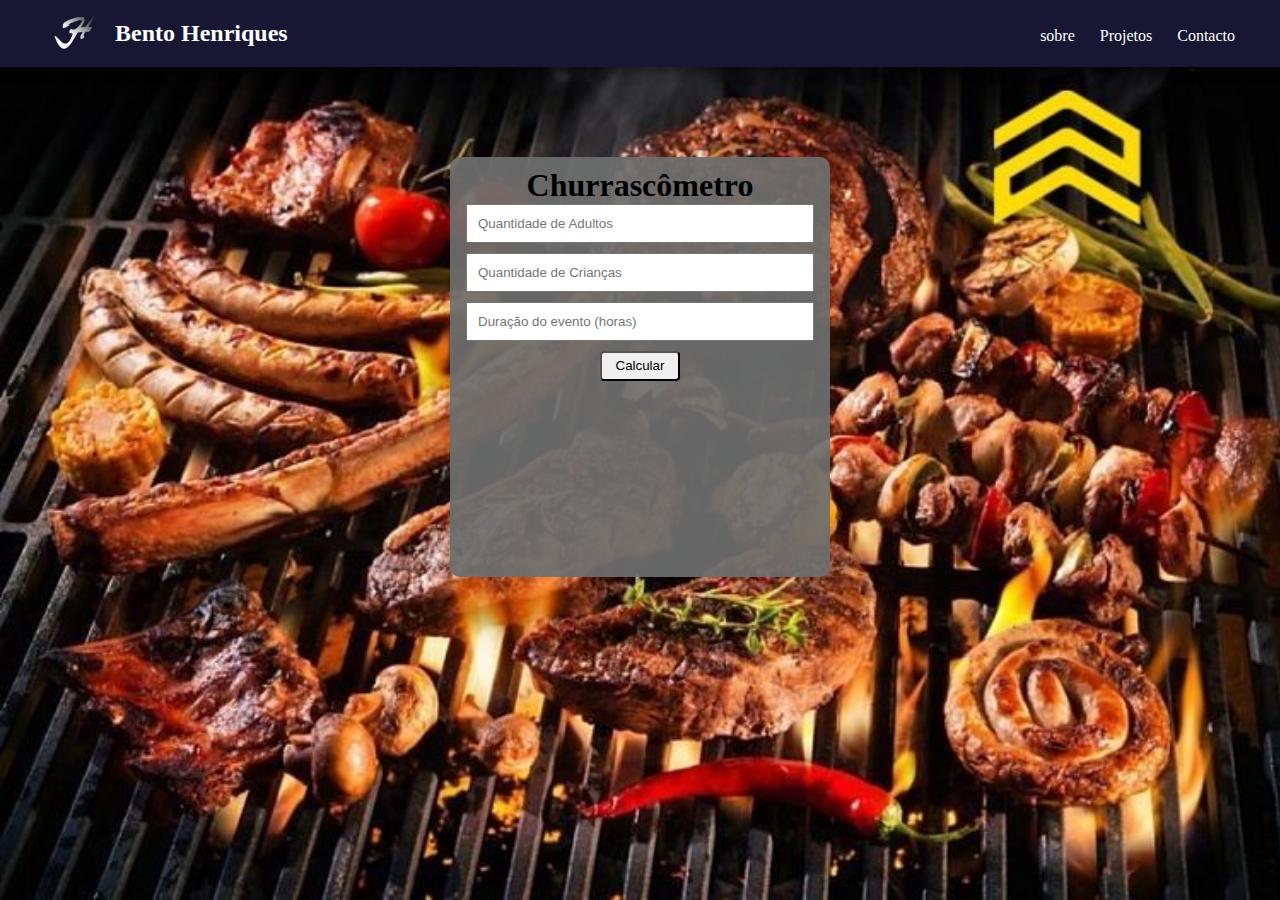
==== public/proj/Churrascômetro/index.html @ 0163b4a6 "Atualização do porfólio" ====
<!DOCTYPE html>
<html lang="PT-pt">
<head>
    <meta charset="UTF-8">
    <meta name="viewport" content="width=device-width, initial-scale=1.0">
    <link rel="stylesheet" href="./src/css/churrascometro.css">
    <link rel="stylesheet" href="/public/css/home.css">
    <title>Churrascômetro</title>
</head>
<body>
    <header>
        <div id="logoEnome"><a href="/index.html"><img src="/public/img/Logo-BH1.png" alt="Logotipo BH"></a><h2><a href="/index.html">Bento Henriques</a></h2></div>
        <div class="menu-geral" id="menu"><ul><li><a href="#">sobre</a></li><li><div onmouseenter="menuHover1()" ><a href="#portfolio">Projetos</a></div></li><li><a href="./contacto.html">Contacto</a></li></ul></div>
    </header>

    <div class="main-div" id="main">
        <h1>Churrascômetro</h1>
        <input type="number" id="adultos" name="adultos" placeholder="Quantidade de Adultos">
        <input type="number" id="criancas" name="criancas" placeholder="Quantidade de Crianças">
        <input type="number" id="duracao" name="duracao" placeholder="Duração do evento (horas)">
        <button id="calcular">Calcular</button>
        <div class="resultado" id="result">
        </div>
    </div>
    <script src="./src/script/crurrascometro.js"></script>
</body>
</html>
---- public/proj/Churrascômetro/src/css/churrascometro.css ----
body{
    background-image: url(../img/churrasco.jpg);
    background-size: cover;
    background-repeat: no-repeat;
    height: 100vh;
}
.main-div{
    max-width: 360px;
    height: 400px;
    background-color: rgba(109, 110, 110, 0.925);
    text-align: center;
    margin: auto;
    margin-top: 10vh;
    padding: 10px;
    border-radius: 10px;
    input{
        width: 90%;
        padding: 10px;
        margin-bottom: 10px;
    }
    button{
        width: 80px;
        height: 30px;
        border-radius: 4px;
    }
}
.resultado{
    text-align: left;
    padding-left: 5px;
    color: #fff;
    font-weight: bold;
}
---- public/css/home.css ----
*{
    padding: 0;
    margin: 0;
}
header {
    padding: 5px 5px;
    display: flex;
    position: sticky;
    top: 0;
    background-color: #171733;
    color: white;
    box-shadow: 7px 10px 10px -5px rgba(0, 0, 0, 0.377);

a{
    text-decoration: none;
    color: #fff;
}
    #logoEnome{
        display: inline-flex;
        margin-left: 40px;
        padding: 5px;
    }
    #logoEnome h2{
        margin-top: auto;
        margin-bottom: auto;
    }
    img {
        width: 50px;
        margin-right: 15px;
    }
    #menu{
        margin-left: auto;
        margin-right: 40px;
    }
    ul {
        display: inline-flex;

        margin-top: 10%;
    }
    li {
        margin-left: 25px;
        list-style-type: none;
        a{
            text-decoration:none;
            color: #fff;
        }
        a:houver {
            border-bottom: #fff;
            color: #fcff4a;
        }
    }
}

body{
    .box1{
        height: 80vh;
        background-color: #171733;
        margin-top: '8px';
    }
    .banner{
        height: 70vh;
        width: 95%;
        background-image: url(../img/banner.png);
        background-size: cover;
        background-position:10%;
        text-align: center;
        margin-left: auto;
        margin-right: auto;
        box-shadow: 15px 15px 30px 0px rgba(255, 255, 255, 0.192);
        border-radius: 20px 20px 20px 20px;
    }
    .banner-conteudo{
        width: 500px;
        padding-top: 40px;
        margin-left: auto;
        margin-right: auto;
        img{ 
            width: 100px;
            background-color: #d6d5c7;
            border-radius: 20%;
        }
    }

    .banner h1{
        width: 250px;
        margin-left: auto;
        margin-right: auto;
        margin-bottom: 50px;
    }
    .banner p{
        background-color: #fcff4a;
        box-shadow: 7px 10px 10px -5px rgba(0, 0, 0, 0.377);
        width: 150px;
        height: 30px;
        margin-top: 30px;
        font-size:larger;
        margin-left: auto;
        margin-right: auto;
        border-radius: 5px;
    }
    .sobre{
        height: 40vh;
        background-color: #171733;
        color: #fff;
        text-align: center;
        padding: 30px 10px;
    }
    .sobre p{
        width: 50%;
        margin: 0px auto 0px
    }
    .habilidades p{
        line-height: 30px;
    }
    .habilidades{
        display: flex;
        margin: -40px auto 0px; 
        width: 80%;
        text-align: center;
        
    }
    .habilidades img{
        width: 120px;
    }
    .criacao{
        background-color: #fff;
        margin-right: 40px;
        margin-left: 40px;
        border-radius: 10px;
        padding: 10px;
        box-shadow: 15px 15px 30px 0px rgba(0,0,0,0.2);
    }
    .desenvolvimento{
        background-color: #fff;
        border-radius: 10px;
        padding: 10px;
        box-shadow: 15px 15px 30px 0px rgba(0,0,0,0.2);
    }
    .infraestrutura{
        background-color: #fff;
        border-radius: 10px;
        padding: 10px;
        box-shadow: 15px 15px 30px 0px rgba(0,0,0,0.2);
    }
    .portfolio{
        text-align: center;
        padding-top: 40px;
    }
    .portfolio a{
        color: #ff8b06;
    }
    .portfolio img{
        width: 380px;
        border: solid 1px #fcff4a;
        border-radius: 10px;
        margin: 5px;
        box-shadow: 7px 10px 10px -5px rgba(0, 0, 0, 0.377);
    }
}

footer{
    text-align: center;
    padding-top: 30px;
    background-color: #171733;
    color: #fff;
}
footer img{
    margin: 15px;
    width: 100px;
    background-color: #fcff4a;
    border-radius: 20%;
}
.form1{
    display: flex;
    flex-direction: column;
    align-items: center;
    input{
        width: 480px;
        height: 30px;
        border-radius: 10px;
        padding: 10px;
        margin: 5px;
    }
    textarea{
        width: 480px;
        height: 100px;
        border-radius: 10px;
        padding: 10px;
        margin: 5px;
    }
    #f1enviar{
        width: 480px;
        height: 30px;
        border-radius: 10px;
        margin: 5px 0px 20px;
        padding: 0px 10px;
        font-size: large;
    }
}
#copyrigth{
    padding-bottom: 30px;
    letter-spacing: 1px;
} 
#copyrigth a{
    color: #fff;
}

/* página Contacto */

.title1{
    background-color: #aaaaa8;
    color: #fff;
    height: auto;
    h1{
        text-align: center;
        font-size: 28px;
    }
}
.image-bx{
    background-image: url(/public/img/See-you.jpg);
    background-size: cover;
    display:inline-block;
    height: 80vh;
    width: 100%;
}

.form2{
    margin: 25px;
    padding: 20px;
    width: 280px;
    margin-left: auto;
    background-color: #d6d5c79a;
    height: 400px;
    p{
        margin: 10px 0px;
    }
    *{
        margin-bottom: 10px;
        display: block;
    }
    input{
        height: 25px;
        width: 260px;
        padding: 5px;
    }
    select{
        height: 30px;
        width: 270px;
        padding: 5px;
    }
}
.bloco-descricao-palestrante{
    background-color: #aaaaa8;
    padding-top: 30px;
    width: 100%;
    padding-bottom: 40px;
    display: inline-block;

}
.informacoes-palestrante{
    width: 60%;
    display: flex;
    margin-left: auto;
    margin-right: auto;
    p, h2{
        margin-top: 10px;
    }
    p{
        text-align: justify;
    }
    img{
        margin-right: 20px;
    }
}
.descricao-interna{
    width: 50%;
    height: 200px;
}
.imagem-palestrante{
    background-image:url(/public/img/eu-perfil.jpeg);
    background-size:500px;
    background-position: 70% 40%;
    border-radius: 10px;
    height: 300px;
    margin-right: 20px;
    border: #171733 solid 3px;
}



/* Menu Hover */


.menu-hover{
    background-color: rgba(141, 141, 141, 0.884);
    position: fixed;
    display: none;
    transform: translate(115%, 1%); 
    width: 300px;
    height:fit-content;
    border-radius: 10px;
}
.display-block{
    display: block;
}
.display-none{
    display: none;
}
.clicar:hover .menu-hover{
    display: block;
}

.proj{
    max-width: 300px;
    max-height: 100px;
    color: #fff;
    margin-bottom: 10px;
    border-radius: 10px;
    display: flex;
}
.proj:hover{
    background-color: #414040ab;
    transition: 0.1ms;
}
.proj img{
    width: 75px;
}
.proj img:hover{
    transform: scale(1.3);
}
.div-img{
margin: auto;
}
.descricao{
    margin-top: -20px;
    padding: 3px;
}
.descricao h2{
    margin-bottom: 0px;
}
.descricao p{
    margin-top: 0px;
}

#proj1{
    color: #e09b06;
}
#proj2{
    color: #034e00;
}
#proj3{
    color: #7e0235;
}
#proj4{
    color: #005153;
}
#proj5{
    color: #fcff4a;
}
#proj6{
    color: #7a4500;
}




@media screen and (max-width: 480px){
    
}
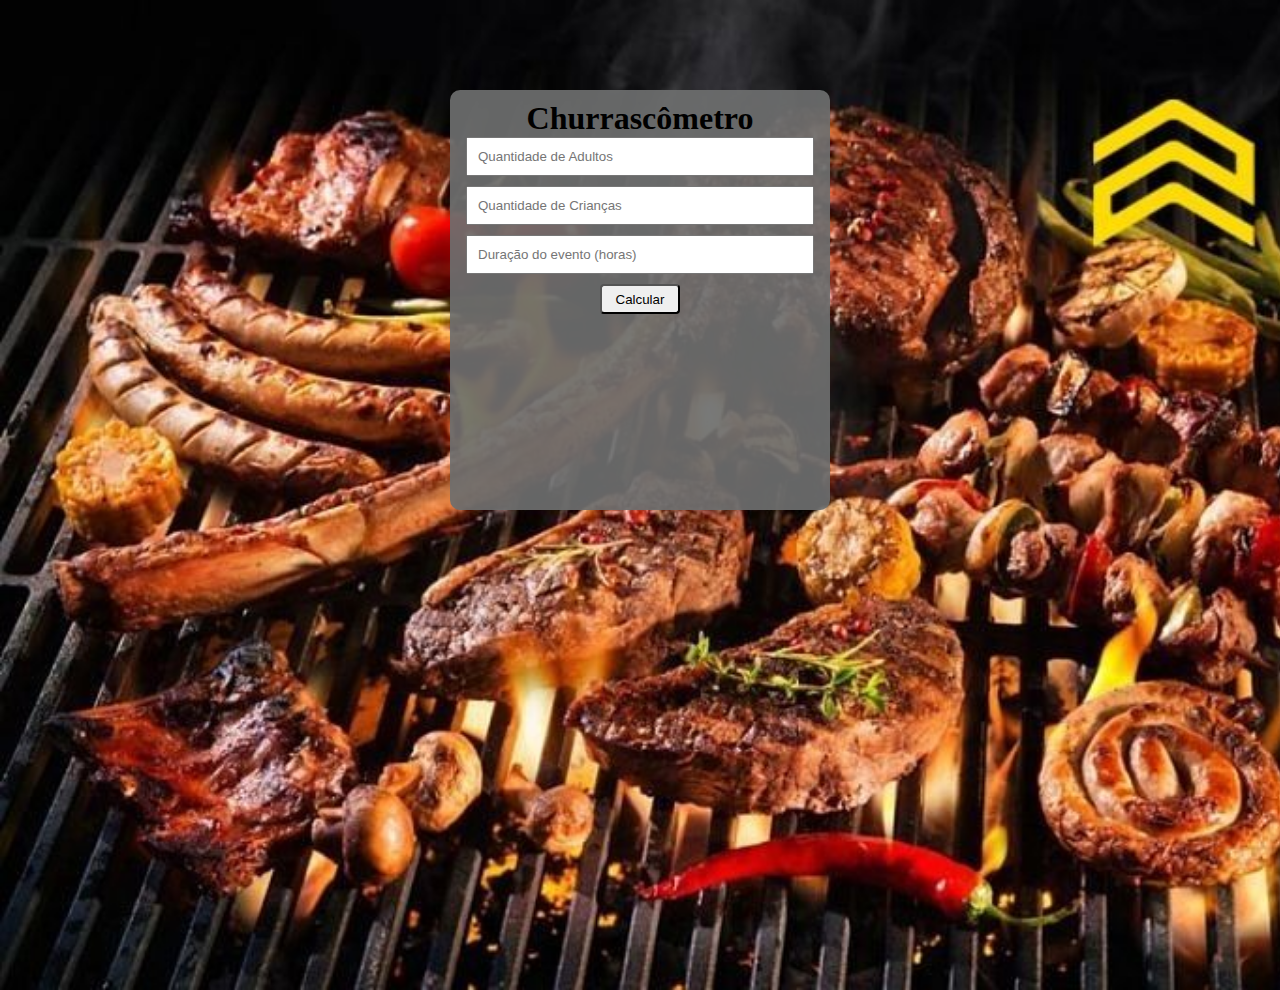
==== commit 2d739076: "Update index.html" ====
--- a/public/proj/Churrascômetro/index.html
+++ b/public/proj/Churrascômetro/index.html
@@ -8,11 +8,6 @@
     <title>Churrascômetro</title>
 </head>
 <body>
-    <header>
-        <div id="logoEnome"><a href="/index.html"><img src="/public/img/Logo-BH1.png" alt="Logotipo BH"></a><h2><a href="/index.html">Bento Henriques</a></h2></div>
-        <div class="menu-geral" id="menu"><ul><li><a href="#">sobre</a></li><li><div onmouseenter="menuHover1()" ><a href="#portfolio">Projetos</a></div></li><li><a href="./contacto.html">Contacto</a></li></ul></div>
-    </header>
-
     <div class="main-div" id="main">
         <h1>Churrascômetro</h1>
         <input type="number" id="adultos" name="adultos" placeholder="Quantidade de Adultos">
@@ -24,4 +19,4 @@
     </div>
     <script src="./src/script/crurrascometro.js"></script>
 </body>
-</html>+</html>
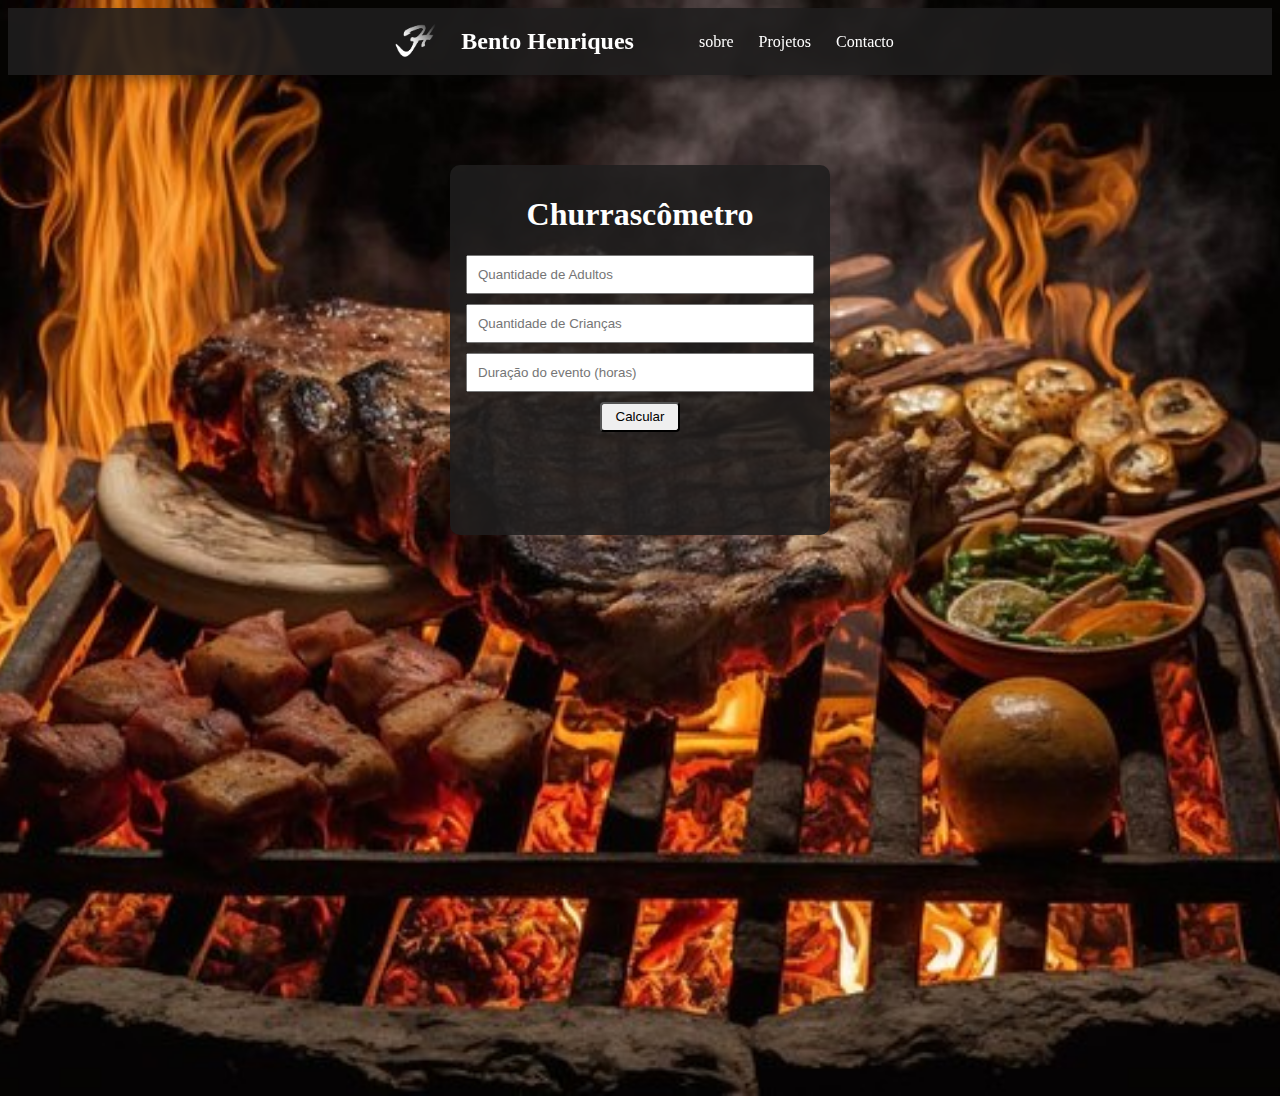
==== commit 6fcdf44c: "Atualização geral do projeto" ====
--- a/public/proj/Churrascômetro/index.html
+++ b/public/proj/Churrascômetro/index.html
@@ -3,12 +3,37 @@
 <head>
     <meta charset="UTF-8">
     <meta name="viewport" content="width=device-width, initial-scale=1.0">
-    <link rel="stylesheet" href="./src/css/churrascometro.css">
-    <link rel="stylesheet" href="/public/css/home.css">
+    <link rel="stylesheet" href="./churrascometro.css">
     <title>Churrascômetro</title>
 </head>
 <body>
-    <div class="main-div" id="main">
+    <header>
+        <div id="logo">
+            <a href="/index.html">
+                <img src="../../img/Logo-BH1.png" alt="Logotipo BH">
+            </a>
+        </div>
+        <div id="nomeHeader">
+            <h2 id="nomeBSH">
+                <a href="/index.html">Bento Henriques</a>
+            </h2>
+        </div>
+        <div class="menu-geral" id="menu">
+            <ul>
+                <li>
+                    <a href="/index.html">sobre</a>
+                </li>
+                <li>
+                    <a href="/index.html">Projetos</a>
+                </li>
+                <li>
+                    <a href="/index.html">Contacto</a>
+                </li>
+            </ul>
+        </div>
+    </header>
+
+    <div class="main-div">
         <h1>Churrascômetro</h1>
         <input type="number" id="adultos" name="adultos" placeholder="Quantidade de Adultos">
         <input type="number" id="criancas" name="criancas" placeholder="Quantidade de Crianças">
@@ -17,6 +42,6 @@
         <div class="resultado" id="result">
         </div>
     </div>
-    <script src="./src/script/crurrascometro.js"></script>
+    <script src="./crurrascometro.js"></script>
 </body>
-</html>
+</html>--- a/public/proj/Churrascômetro/churrascometro.css
+++ b/public/proj/Churrascômetro/churrascometro.css
@@ -0,0 +1,98 @@
+
+header {
+    display: flex;
+    position: sticky;
+    width:100%;
+    top: 0;
+    background-color: #1f1e1ede;
+    color: white;
+    box-shadow: 7px 10px 10px -5px rgba(0, 0, 0, 0.377);
+    backdrop-filter: blur(3px);
+    justify-content: center;
+
+a{
+    text-decoration: none;
+    color: #fff;
+}
+    #logo{
+        margin-top: auto;
+        margin-bottom: auto;
+        padding: 5px;
+    }
+    #nomeHeader{
+        display: inline-block;
+        margin-top: auto;
+        margin-bottom: auto;
+    }
+    img {
+        display: inline-block;
+        width: 50px;
+        margin-right: 15px;
+    }
+    #menu{
+     /*   margin-right: 40px; */
+    }
+    ul {
+        display: inline-flex;
+        margin-top: 10%;
+        line-height: 100%;
+    }
+    li {
+        margin-left: 25px;
+        list-style-type: none;
+        a{
+            text-decoration:none;
+            color: #fff;
+        }
+        a:houver {
+            border-bottom: #fff;
+            color: #fcff4a;
+        }
+    }
+}
+
+
+
+body{
+    background-image: url(./churrasco.jpg);
+    background-size: cover;
+    background-repeat: no-repeat;
+    background-position: center;
+    height: 120vh;
+}
+.main-div{
+
+}
+.main-div{
+    max-width: 360px;
+    height: 350px;
+    background-color: #1f1e1ede;
+    color: #fff;
+    text-align: center;
+    margin: auto;
+    padding: 10px;
+    border-radius: 10px;
+    input{
+        width: 90%;
+        padding: 10px;
+        margin-bottom: 10px;
+    }
+    button{
+        width: 80px;
+        height: 30px;
+        border-radius: 4px;
+    }
+    margin-top: 10vh;
+}
+.resultado{
+    text-align: left;
+    padding-left: 5px;
+    color: #fff;
+    font-weight: bold;
+}
+
+@media(max-width: 750px){
+#nomeBSH{
+    display: none;
+}
+}